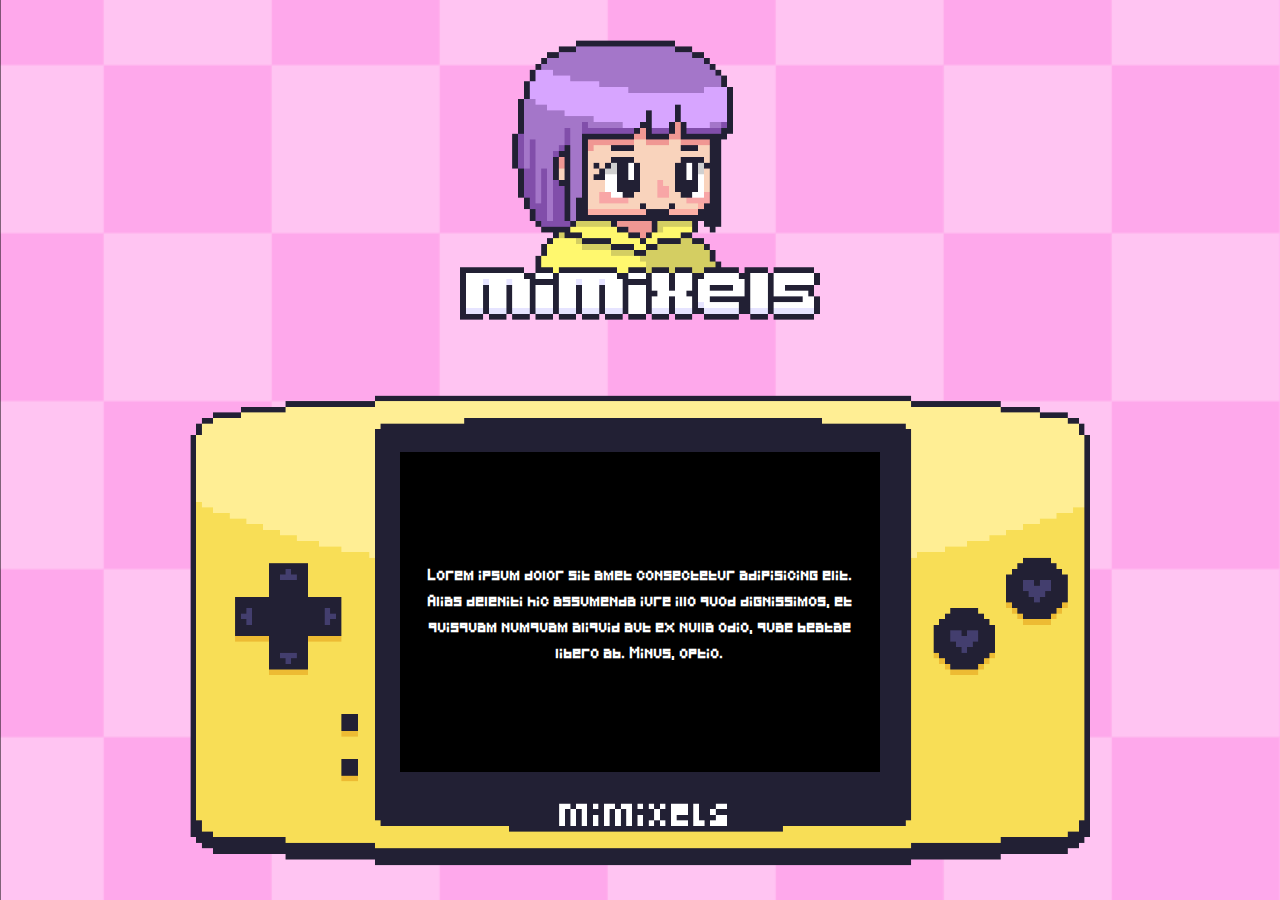
==== aboutme/aboutme.html @ c0b26eba "v1.0" ====
<!DOCTYPE html>
<html lang="en">
<head>
    <meta charset="UTF-8">
    <meta http-equiv="X-UA-Compatible" content="IE=edge">
    <meta name="viewport" content="width=device-width, initial-scale=1.0">
    <link rel="stylesheet" href="../estilos/aboutme.css">
    <title>Mimixels - Pixel Art commissions and more!</title>
    <link rel="icon" type="x-icon" href="./assets/favicon.ico">
</head>
<body>

    <!-- MIMIXELS - HOME -->

    <a href="../home.html"><img class="mimixels-home" src="../assets/mimixels.png" alt="home"/></a>

    <!-- GB DISPLAY SHOP -->

  <img class="gb-display" src="../assets/gb.png" alt="gameboy"/>
  <div class="screen-container">
  <h1 class="about-me">Lorem ipsum dolor sit amet consectetur adipisicing elit. Alias deleniti hic assumenda iure illo quod dignissimos, et quisquam numquam aliquid aut ex nulla odio, quae beatae libero ab. Minus, optio.</h1> 
  </div>


</body>
</html>
---- estilos/aboutme.css ----
/**BODY**/

body{
    background-color: black;
    background-image: url(../assets/bg.gif);
    background-repeat: repeat;
}

/** MIMIXELS - HOME**/

.mimixels-home{
  height: auto;
  width: 360px;
  position: absolute;
  transform: translate(-50%,-50%);
  top: 20vh;
  left: 50vw;
}

/**TEXT**/

.about-me{
  position: absolute;
  font-family: pixelfont;
  font-size: 9px;
  color: white;
  text-align: center;
  margin-left: 10px;
  margin-right: 10px;
  }

/**GB DISPLAY**/

.gb-display{
  height: auto;
  width: 900px;
  position: absolute;
  transform: translate(-50%,-50%);
  top: 70vh;
  left: 50vw;
}

  .screen-container{
    height: 320px;
    width: 480px;
    position: absolute;
    background-color: black;
    display: grid;
    grid-template-columns: repeat(2,1fr);
    grid-template-rows: repeat(2,1fr);
    transform: translate(-50%,-50%);
    top: 68vh;
    left: 50vw;
    align-items: center;
    justify-items: center;
  }

/**QUERIES**/

@media (max-width: 425px) {
    .facet_sidebar {
      display: inline-block;
    }
  }

  @font-face {
    font-family: pixelfont;
    src: url(../assets/webfontkit-20220311-092311/pixeled-webfont.woff)
  }
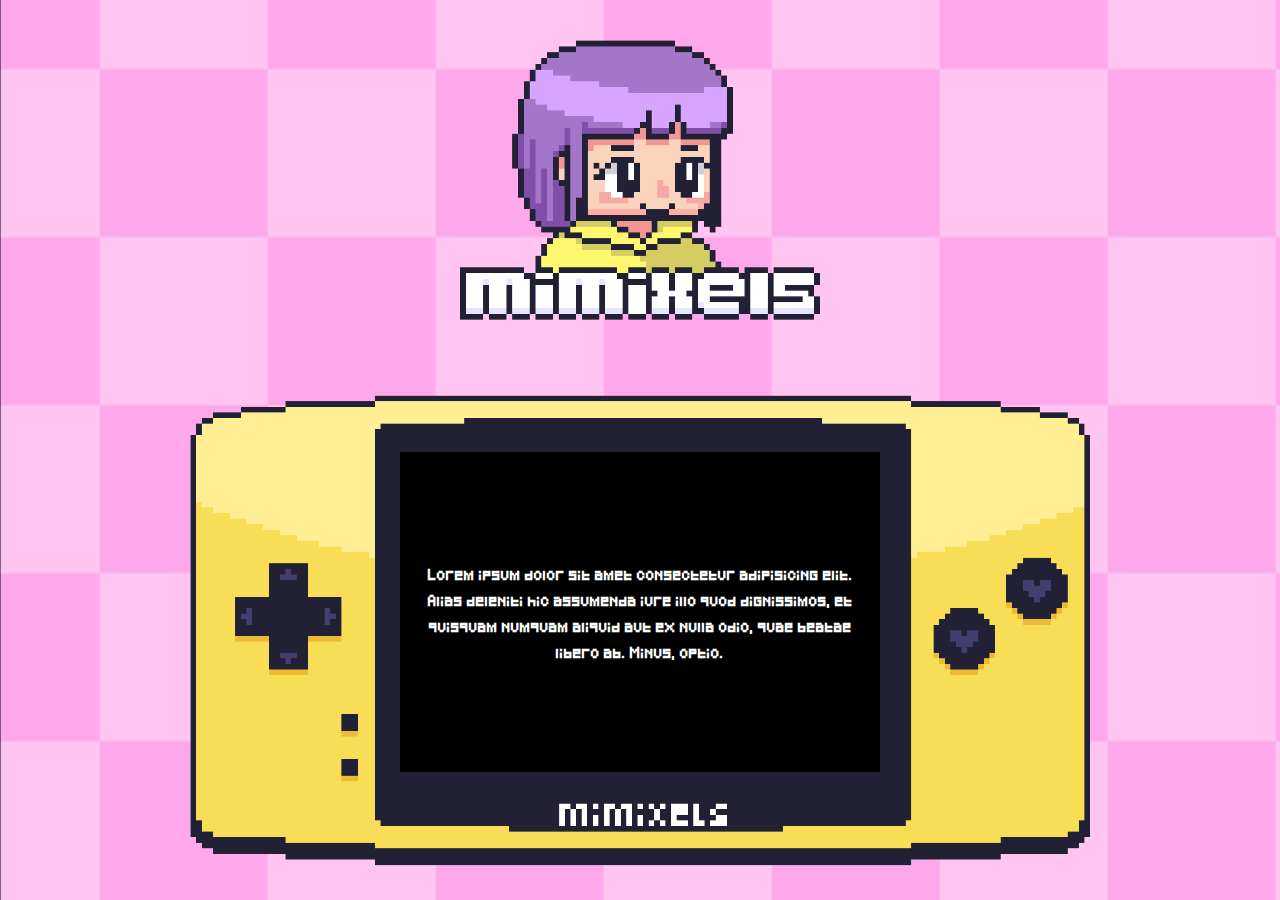
==== commit 86137989: "v1.01" ====
--- a/aboutme/aboutme.html
+++ b/aboutme/aboutme.html
@@ -12,7 +12,7 @@
 
     <!-- MIMIXELS - HOME -->
 
-    <a href="../home.html"><img class="mimixels-home" src="../assets/mimixels.png" alt="home"/></a>
+    <a href="../index.html"><img class="mimixels-home" src="../assets/mimixels.png" alt="home"/></a>
 
     <!-- GB DISPLAY SHOP -->
 
